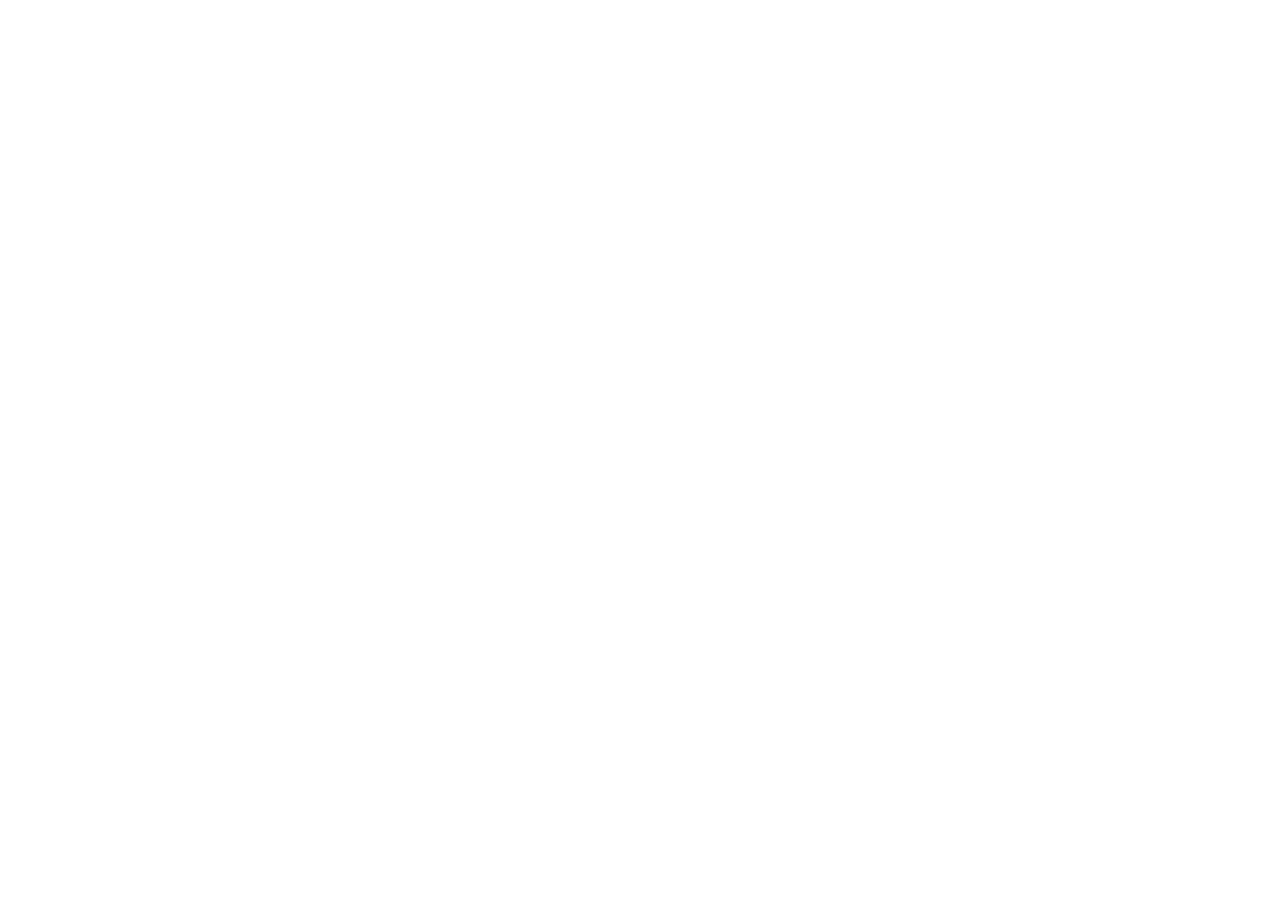
==== memory-game/index.html @ 07cba6c7 "Add folder for memory game" ====
<!DOCTYPE html>
<html lang="en">
<head>
    <meta charset="UTF-8">
    <meta http-equiv="X-UA-Compatible" content="IE=edge">
    <meta name="viewport" content="width=device-width, initial-scale=1.0">
    <script src="./script.js"></script>
    <title>Memory Game</title>
</head>
<body>
    
</body>
</html>
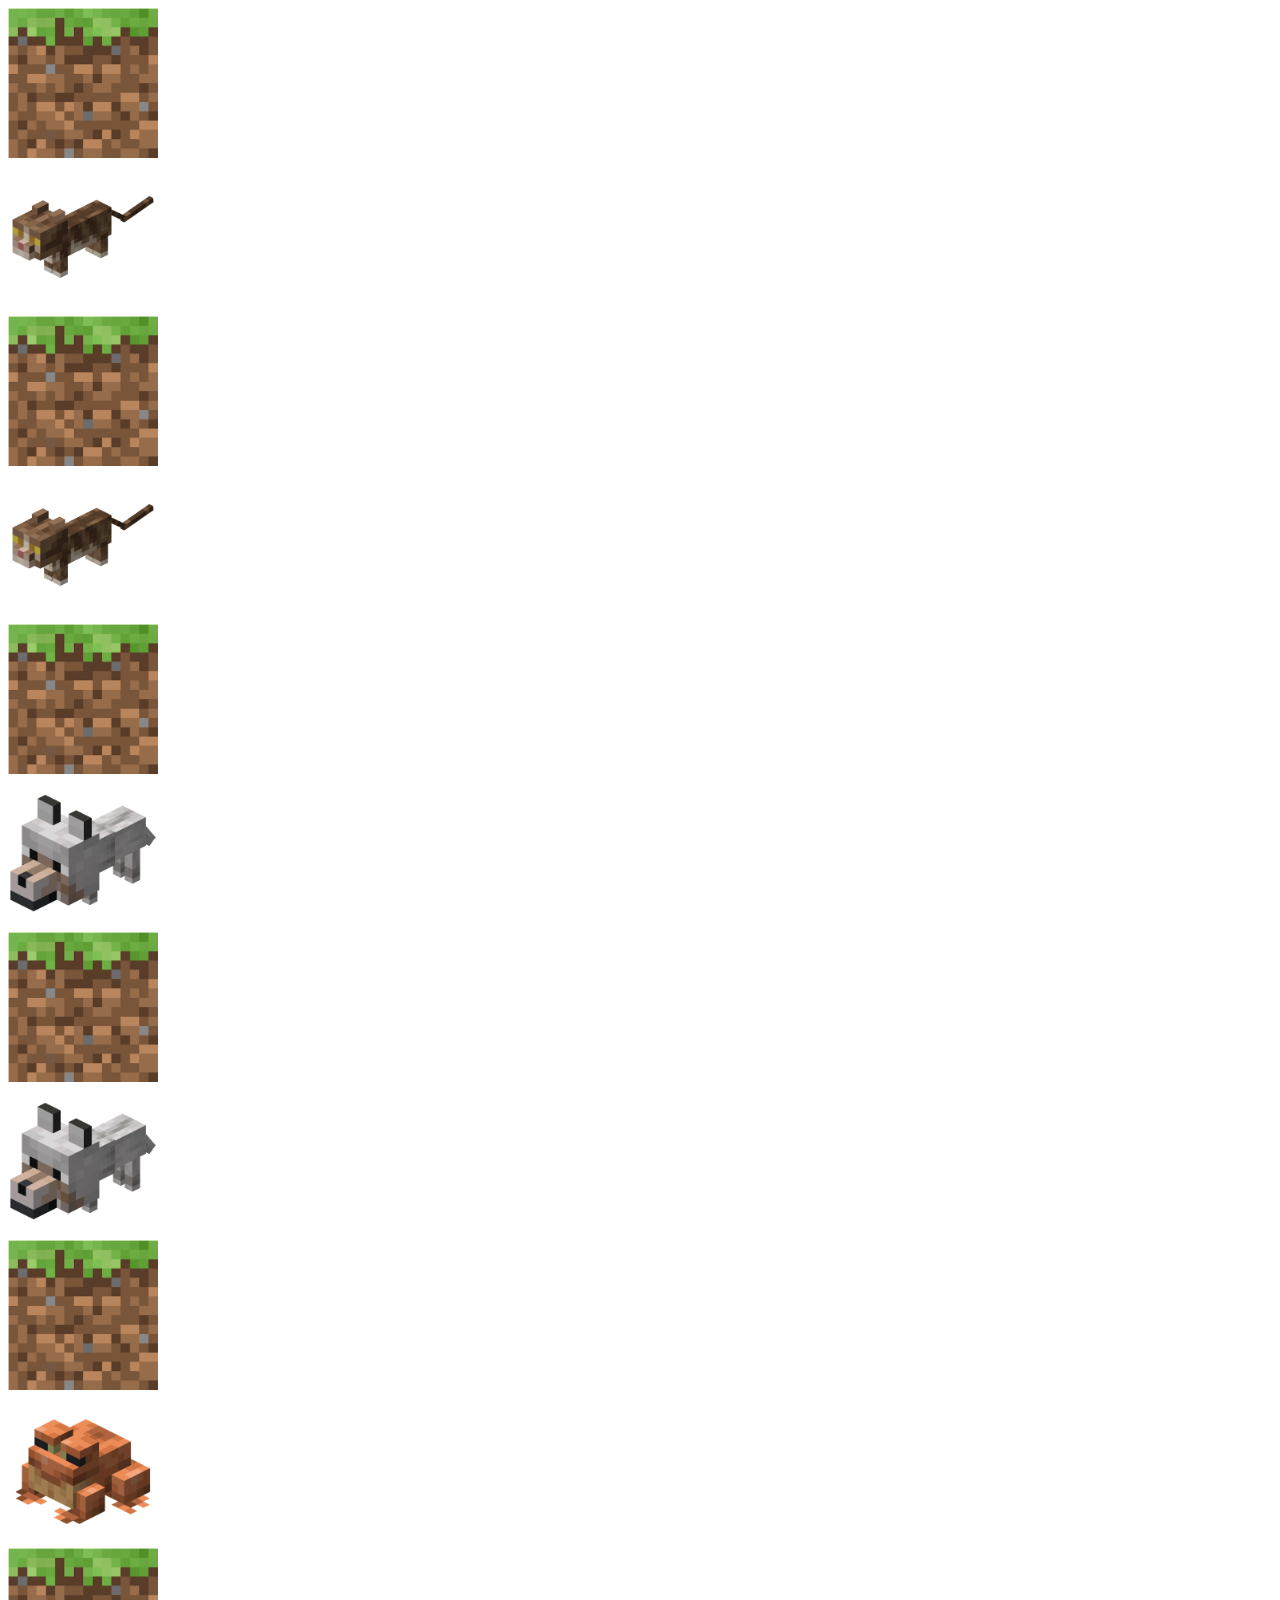
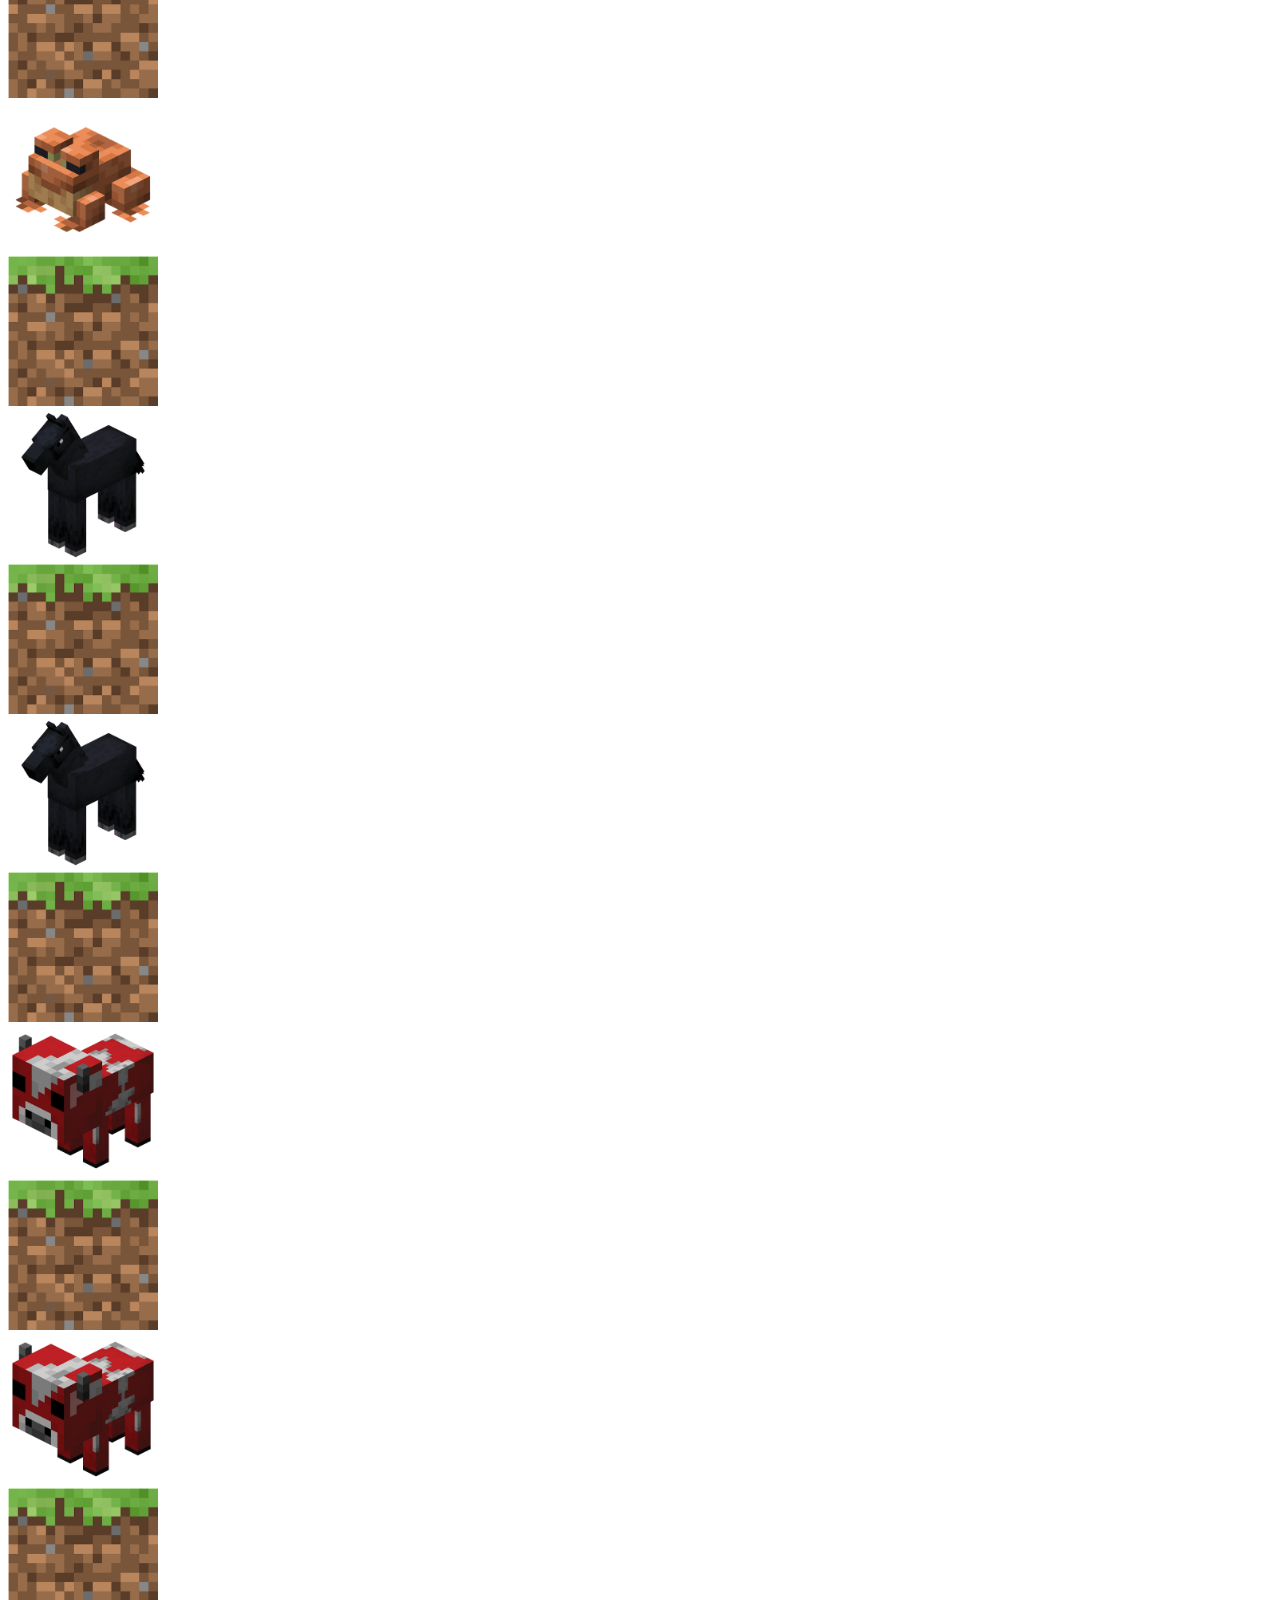
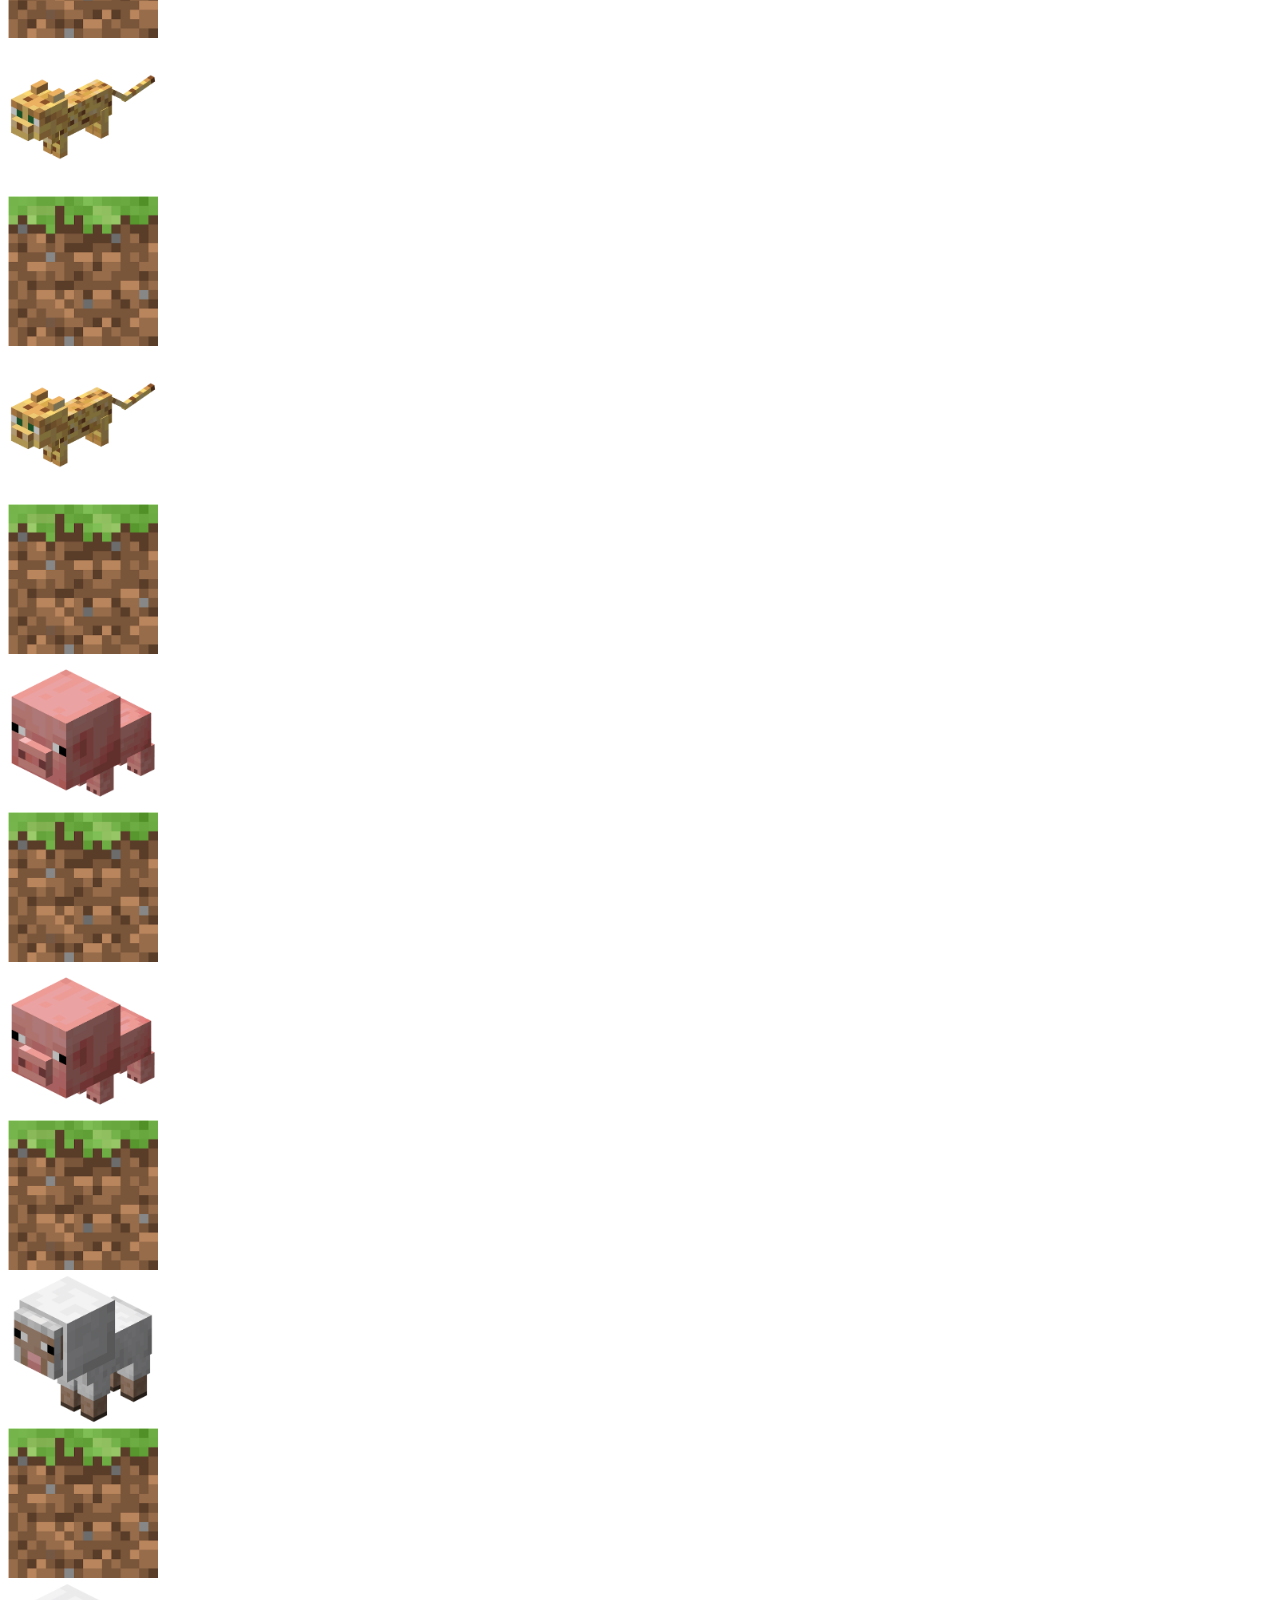
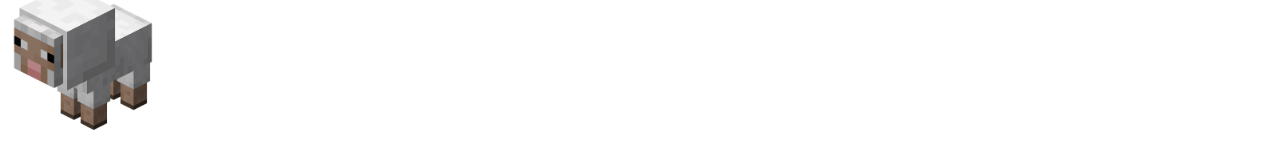
==== commit d715dd0b: "Add images for cards and html structure" ====
--- a/memory-game/index.html
+++ b/memory-game/index.html
@@ -4,10 +4,140 @@
     <meta charset="UTF-8">
     <meta http-equiv="X-UA-Compatible" content="IE=edge">
     <meta name="viewport" content="width=device-width, initial-scale=1.0">
-    <script src="./script.js"></script>
+    <script defer src="./script.js"></script>
+    <link rel="stylesheet" href="./style.css">
     <title>Memory Game</title>
 </head>
 <body>
-    
+    <div class="imagecontainer">
+        <div class="card">
+            <div class="front">
+                <img src="./assets/frontside.png" alt="Dirt texture">
+            </div>
+            <div class="back">
+                <img src="./assets/cat.png" alt="Cat">
+            </div>
+        </div>
+        <div class="card">
+            <div class="front">
+                <img src="./assets/frontside.png" alt="Dirt texture">
+            </div>
+            <div class="back">
+                <img src="./assets/cat.png" alt="Cat">
+            </div>
+        </div>
+        <div class="card">
+            <div class="front">
+                <img src="./assets/frontside.png" alt="Dirt texture">
+            </div>
+            <div class="back">
+                <img src="./assets/dog.png" alt="Dog">
+            </div>
+        </div>
+        <div class="card">
+            <div class="front">
+                <img src="./assets/frontside.png" alt="Dirt texture">
+            </div>
+            <div class="back">
+                <img src="./assets/dog.png" alt="Dog">
+            </div>
+        </div>
+        <div class="card">
+            <div class="front">
+                <img src="./assets/frontside.png" alt="Dirt texture">
+            </div>
+            <div class="back">
+                <img src="./assets/frog.png" alt="Frog">
+            </div>
+        </div>
+        <div class="card">
+            <div class="front">
+                <img src="./assets/frontside.png" alt="Dirt texture">
+            </div>
+            <div class="back">
+                <img src="./assets/frog.png" alt="Frog">
+            </div>
+        </div>
+        <div class="card">
+            <div class="front">
+                <img src="./assets/frontside.png" alt="Dirt texture">
+            </div>
+            <div class="back">
+                <img src="./assets/horse.png" alt="Horse">
+            </div>
+        </div>
+        <div class="card">
+            <div class="front">
+                <img src="./assets/frontside.png" alt="Dirt texture">
+            </div>
+            <div class="back">
+                <img src="./assets/horse.png" alt="Horse">
+            </div>
+        </div>
+        <div class="card">
+            <div class="front">
+                <img src="./assets/frontside.png" alt="Dirt texture">
+            </div>
+            <div class="back">
+                <img src="./assets/mooshroom.png" alt="Mooshroom">
+            </div>
+        </div>
+        <div class="card">
+            <div class="front">
+                <img src="./assets/frontside.png" alt="Dirt texture">
+            </div>
+            <div class="back">
+                <img src="./assets/mooshroom.png" alt="Mooshroom">
+            </div>
+        </div>
+        <div class="card">
+            <div class="front">
+                <img src="./assets/frontside.png" alt="Dirt texture">
+            </div>
+            <div class="back">
+                <img src="./assets/ocelot.png" alt="Ocelot">
+            </div>
+        </div>
+        <div class="card">
+            <div class="front">
+                <img src="./assets/frontside.png" alt="Dirt texture">
+            </div>
+            <div class="back">
+                <img src="./assets/ocelot.png" alt="Ocelot">
+            </div>
+        </div>
+        <div class="card">
+            <div class="front">
+                <img src="./assets/frontside.png" alt="Dirt texture">
+            </div>
+            <div class="back">
+                <img src="./assets/pig.png" alt="Pig">
+            </div>
+        </div>
+        <div class="card">
+            <div class="front">
+                <img src="./assets/frontside.png" alt="Dirt texture">
+            </div>
+            <div class="back">
+                <img src="./assets/pig.png" alt="Pig">
+            </div>
+        </div>
+        <div class="card">
+            <div class="front">
+                <img src="./assets/frontside.png" alt="Dirt texture">
+            </div>
+            <div class="back">
+                <img src="./assets/sheep.png" alt="Sheep">
+            </div>
+        </div>
+        <div class="card">
+            <div class="front">
+                <img src="./assets/frontside.png" alt="Dirt texture">
+            </div>
+            <div class="back">
+                <img src="./assets/sheep.png" alt="Sheep">
+            </div>
+        </div>
+    </div>
 </body>
 </html>--- a/memory-game/style.css
+++ b/memory-game/style.css
@@ -0,0 +1,3 @@
+img {
+    width: clamp(100px, 20vw, 150px)
+}